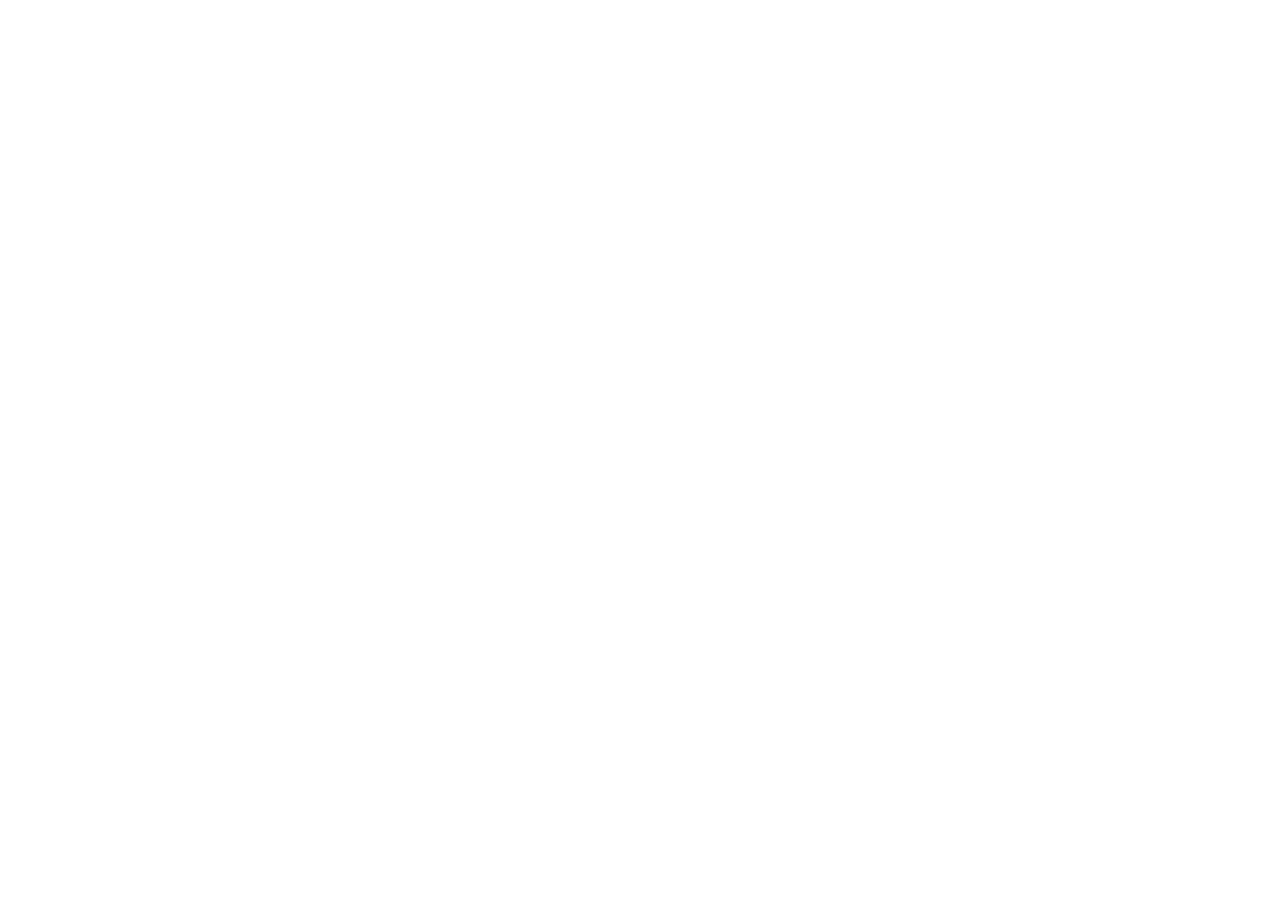
==== index.html @ fdb77dd9 "Struct" ====
<!doctype html>
<html lang="ru">
    <head>
        <meta charset="utf-8">
        <meta name="viewport" content="width=device-width, initial-scale=1">
        <script src="main.js"></script>
        <link rel="stylesheet" href="Main Style.css">
        <title>Main Page</title>
    </head>
    <body>
        <div>
            
        </div>
    </body>
</html>
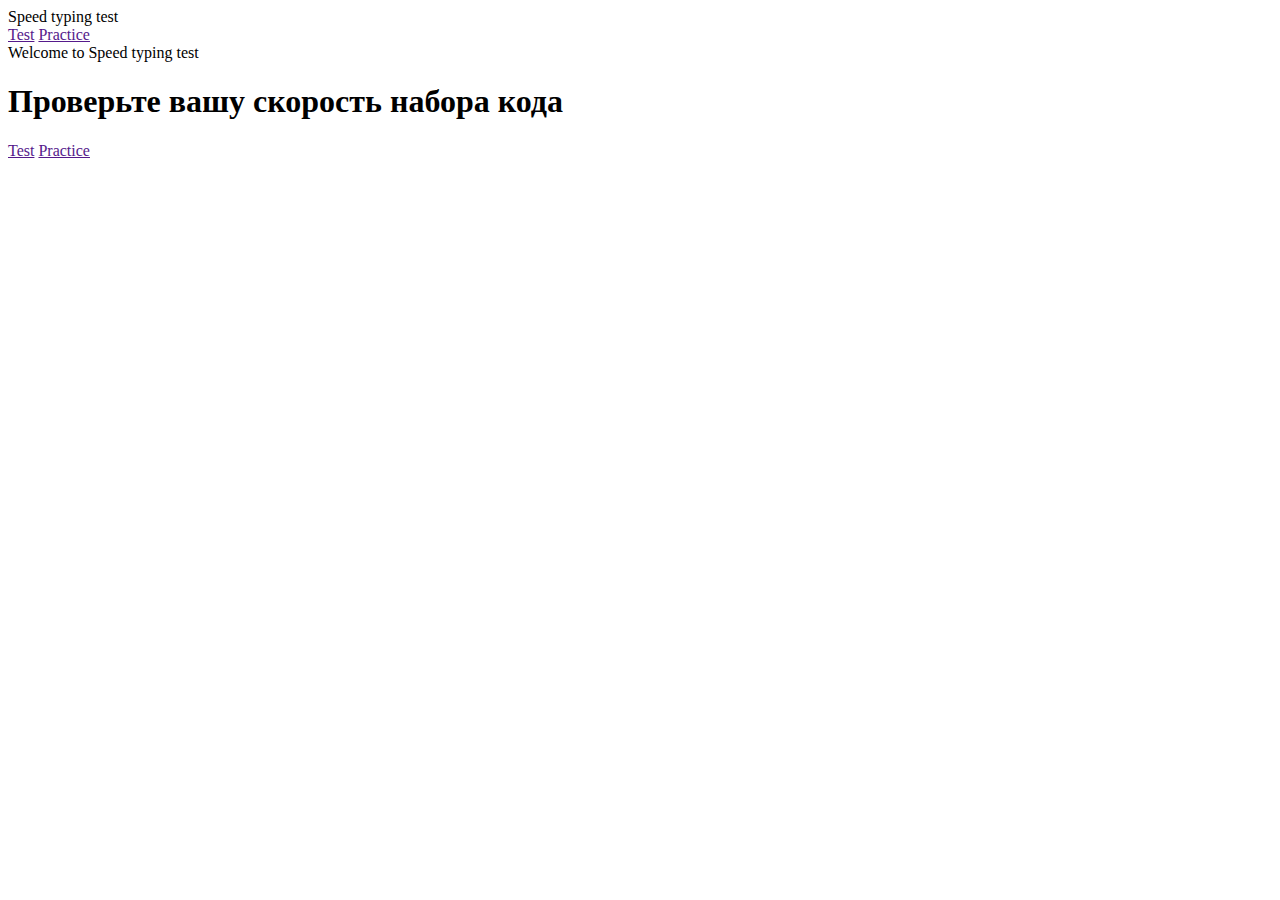
==== commit 3803eedd: "Main page + prac" ====
--- a/index.html
+++ b/index.html
@@ -8,8 +8,35 @@
         <title>Main Page</title>
     </head>
     <body>
-        <div>
-            
+        <div id=""><div class="">
+            <header class="">
+                <div class="">
+                    <div class="">
+                        <span>Speed typing test</span>
+                    </div>
+                </div>
+                    <nav class="">
+                        <a href="">Test</a>
+                        <a href="">Practice</a>
+                    </nav>
+            </header>
+            <main class="">
+                <section class="">
+                    <div class="">
+                        <div>
+                            <span class="">Welcome to</span>
+                            <span>Speed typing test</span>
+                        </div>
+
+                        <h1>Проверьте вашу скорость набора кода</h1>
+                        
+                        <div class="">
+                            <a class="" href="">Test</a>
+                            <a href="">Practice</a>
+                        </div>
+                    </div>
+                </section>
+            </main>
         </div>
     </body>
 </html>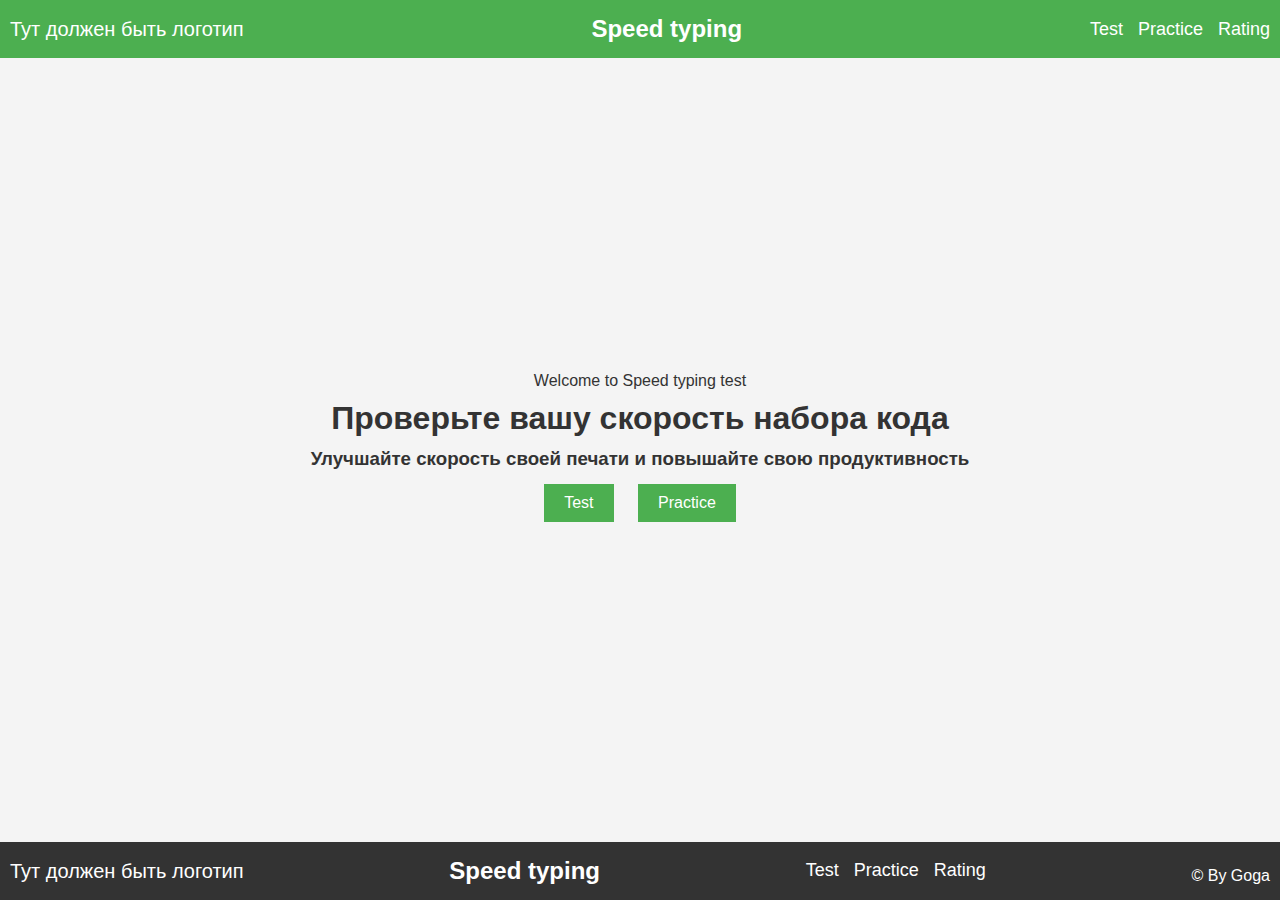
==== commit ee3b1bb8: "+css" ====
--- a/index.html
+++ b/index.html
@@ -3,40 +3,55 @@
     <head>
         <meta charset="utf-8">
         <meta name="viewport" content="width=device-width, initial-scale=1">
-        <script src="main.js"></script>
-        <link rel="stylesheet" href="Main Style.css">
+        <script src="js/main.js"></script>
+        <link rel="stylesheet" href="css/style.css">
         <title>Main Page</title>
     </head>
+
     <body>
-        <div id=""><div class="">
-            <header class="">
-                <div class="">
-                    <div class="">
-                        <span>Speed typing test</span>
-                    </div>
-                </div>
-                    <nav class="">
-                        <a href="">Test</a>
-                        <a href="">Practice</a>
-                    </nav>
-            </header>
-            <main class="">
-                <section class="">
-                    <div class="">
-                        <div>
-                            <span class="">Welcome to</span>
-                            <span>Speed typing test</span>
-                        </div>
+        <header>
+            <div class="logo">Тут должен быть логотип</div>
+        
+            <span>Speed typing</span>
+            
+            <nav>
+                <a href="test.html">Test</a>
+                <a href="Practice.html">Practice</a>
+                <a href="Rating.html">Rating</a>
+            </nav>
+    
+        </header>
 
-                        <h1>Проверьте вашу скорость набора кода</h1>
-                        
-                        <div class="">
-                            <a class="" href="">Test</a>
-                            <a href="">Practice</a>
-                        </div>
-                    </div>
-                </section>
-            </main>
+        <div class="main">
+            <div>
+                <span class="">Welcome to</span>
+                <span>Speed typing test</span>
+            </div>
+
+            <h1>Проверьте вашу скорость набора кода</h1>
+            <h3>Улучшайте скорость своей печати и повышайте свою продуктивность</h2>
+
+            <div class="">
+                <button>Test</button>
+                <button>Practice</button>
+            </div>
+
         </div>
+
+            
+        <footer>
+            <div class="logo">Тут должен быть логотип</div>
+        
+            <span>Speed typing</span>
+            
+            <nav>
+                <a href="test.html">Test</a>
+                <a href="Practice.html">Practice</a>
+                <a href="Rating.html">Rating</a>
+            </nav>
+
+            <p>&copy; By Goga</p>
+        </footer>
+
     </body>
 </html>--- a/css/style.css
+++ b/css/style.css
@@ -0,0 +1,156 @@
+body, h1, h2, h3, p, div, span, a, button, nav, header, footer {
+    margin: 0;
+    padding: 0;
+    box-sizing: border-box;
+}
+
+body {
+    font-family: Arial, sans-serif;
+    line-height: 1.6;
+    background-color: #f4f4f4;
+    color: #333;
+    display: flex;
+    flex-direction: column;
+    min-height: 100vh;
+}
+
+header {
+    background-color: #4CAF50;
+    color: white;
+    padding: 10px;
+    display: flex;
+    justify-content: space-between;
+    align-items: center;
+}
+
+header div {
+    font-size: 20px;
+}
+
+header span {
+    font-size: 24px;
+    font-weight: bold;
+}
+
+header nav {
+    display: flex;
+    gap: 15px;
+}
+
+header nav a {
+    color: white;
+    text-decoration: none;
+    font-size: 18px;
+}
+
+header nav a:hover {
+    text-decoration: underline;
+}
+
+.main {
+    flex: 1;
+    text-align: center;
+    padding: 20px;
+    display: flex;
+    flex-direction: column;
+    justify-content: center;
+    align-items: center;
+}
+
+button {
+    padding: 10px 20px;
+    margin: 10px;
+    font-size: 16px;
+    background-color: #4CAF50;
+    color: white;
+    border: none;
+    cursor: pointer;
+}
+
+button:hover {
+    background-color: #45a049;
+}
+
+div.Java, div.C, div.Python {
+    display: none;
+    flex-direction: column;
+    align-items: center;
+    margin-top: 20px;
+}
+
+div.Java button, div.C button, div.Python button {
+    margin: 5px 0;
+}
+
+footer {
+    background-color: #333;
+    color: white;
+    padding: 10px;
+    display: flex;
+    justify-content: space-between;
+    align-items: center;
+    width: 100%;
+}
+
+footer div {
+    font-size: 20px;
+}
+
+footer span {
+    font-size: 24px;
+    font-weight: bold;
+}
+
+footer nav {
+    display: flex;
+    gap: 15px;
+}
+
+footer nav a {
+    color: white;
+    text-decoration: none;
+    font-size: 18px;
+}
+
+footer nav a:hover {
+    text-decoration: underline;
+}
+
+footer p {
+    margin-top: 10px;
+}
+
+button.Java-btn, button.C-btn, button.Python-btn {
+    background-color: #2196F3;
+}
+
+button.Java-btn:hover, button.C-btn:hover, button.Python-btn:hover {
+    background-color: #1976D2;
+}
+table {
+    width: 80%;
+    margin: 0 auto;
+    border-collapse: collapse;
+    box-shadow: 0 0 20px rgba(0, 0, 0, 0.1);
+}
+
+table thead tr {
+    background-color: #4CAF50;
+    color: white;
+    text-align: left;
+    font-weight: bold;
+}
+
+table th, table td {
+    padding: 12px 15px;
+    border: 1px solid #ddd;
+}
+
+table tbody tr:nth-child(even) {
+    background-color: #f3f3f3;
+}
+
+table tbody tr:hover {
+    background-color: #f1f1f1;
+    cursor: pointer;
+}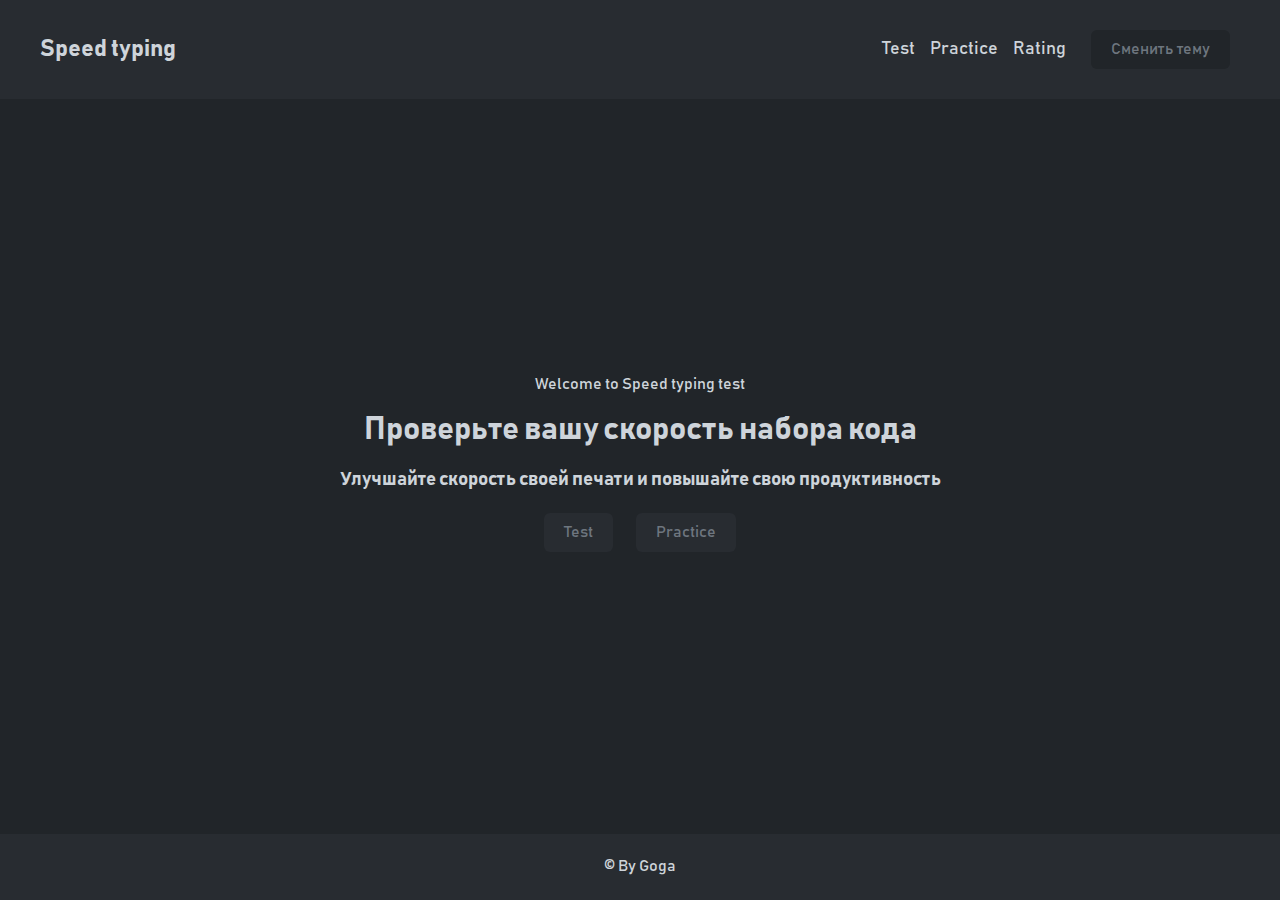
==== commit 72a2dbcc: "style + theme" ====
--- a/index.html
+++ b/index.html
@@ -1,57 +1,41 @@
 <!doctype html>
 <html lang="ru">
-    <head>
-        <meta charset="utf-8">
-        <meta name="viewport" content="width=device-width, initial-scale=1">
-        <script src="js/main.js"></script>
-        <link rel="stylesheet" href="css/style.css">
-        <title>Main Page</title>
-    </head>
+<head>
+    <meta charset="utf-8">
+    <meta name="viewport" content="width=device-width, initial-scale=1">
+    <script src="js/theme.js"></script>
+    <link rel="stylesheet" href="css/style.css">
+    <title>Main Page</title>
+</head>
+<body>
+    <header>
+        <a href="index.html"><h1 class="logo">Speed typing</h1></a>
+        <nav>
+            <a href="test.html">Test</a>
+            <a href="Practice.html">Practice</a>
+            <a href="Rating.html">Rating</a>
+            <button id="change-theme">Сменить тему</button>
+        </nav>
+    </header>
 
-    <body>
-        <header>
-            <div class="logo">Тут должен быть логотип</div>
-        
-            <span>Speed typing</span>
-            
-            <nav>
-                <a href="test.html">Test</a>
-                <a href="Practice.html">Practice</a>
-                <a href="Rating.html">Rating</a>
-            </nav>
-    
-        </header>
-
-        <div class="main">
-            <div>
-                <span class="">Welcome to</span>
-                <span>Speed typing test</span>
-            </div>
-
-            <h1>Проверьте вашу скорость набора кода</h1>
-            <h3>Улучшайте скорость своей печати и повышайте свою продуктивность</h2>
-
-            <div class="">
-                <button>Test</button>
-                <button>Practice</button>
-            </div>
-
+    <div class="main">
+        <div>
+            <span class="">Welcome to</span>
+            <span>Speed typing test</span>
         </div>
 
-            
-        <footer>
-            <div class="logo">Тут должен быть логотип</div>
-        
-            <span>Speed typing</span>
-            
-            <nav>
-                <a href="test.html">Test</a>
-                <a href="Practice.html">Practice</a>
-                <a href="Rating.html">Rating</a>
-            </nav>
+        <h1>Проверьте вашу скорость набора кода</h1>
+        <h3>Улучшайте скорость своей печати и повышайте свою продуктивность</h3>
 
-            <p>&copy; By Goga</p>
-        </footer>
+        <div class="">
+            <a href="test.html"><button>Test</button></a>
+            <a href="Practice.html"><button>Practice</button></a>
+        </div>
 
-    </body>
+    </div>
+
+    <footer>
+        <p>&copy; By Goga</p>
+    </footer>
+</body>
 </html>--- a/css/style.css
+++ b/css/style.css
@@ -1,50 +1,82 @@
-body, h1, h2, h3, p, div, span, a, button, nav, header, footer {
+:root {
+    --background: #212529;
+    --background-secondary: #282c31;
+    --background-third: #6e767f;
+    --text: #ced4da;
+    --text-secondary: #9a9c9e;
+    --warning: #dc2f02;
+}
+
+:root.native-dark {
+    --background: #22272e;
+    --background-secondary: #272e35;
+    --background-third: #6d7887;
+    --text: #cbd0df;
+    --text-secondary: #4895ef;
+    --warning: #ef6c75;
+}
+
+@font-face {
+    font-family: "Bahnschrift";
+    src: url("../font/Bahnschrift.ttf");
+}
+
+body {
     margin: 0;
     padding: 0;
     box-sizing: border-box;
-}
-
-body {
-    font-family: Arial, sans-serif;
+    font-family: "Bahnschrift", sans-serif;
     line-height: 1.6;
-    background-color: #f4f4f4;
-    color: #333;
+    background-color: var(--background);
+    color: var(--text);
     display: flex;
     flex-direction: column;
     min-height: 100vh;
 }
 
+
+h1, h2, h3, p {
+    margin: 0;
+}
+
 header {
-    background-color: #4CAF50;
-    color: white;
-    padding: 10px;
+    background-color: var(--background-secondary);
+    padding: 20px 40px;
     display: flex;
     justify-content: space-between;
     align-items: center;
 }
 
-header div {
-    font-size: 20px;
-}
-
-header span {
+h1.logo {
     font-size: 24px;
-    font-weight: bold;
 }
 
 header nav {
     display: flex;
+    align-items: center;
     gap: 15px;
 }
 
-header nav a {
-    color: white;
+header nav button {
+    background: var(--background);
+}
+
+a {
+    color: var(--text);
     text-decoration: none;
     font-size: 18px;
+    transition: all 200ms ease-in-out;
 }
 
-header nav a:hover {
-    text-decoration: underline;
+a:hover,
+a.active {
+    color: var(--text-secondary);
+}
+
+footer {
+    background-color: var(--background-secondary);
+    padding: 20px;
+    text-align: center;
 }
 
 .main {
@@ -55,20 +87,28 @@
     flex-direction: column;
     justify-content: center;
     align-items: center;
+    gap: 8px;
 }
 
 button {
+    font-family: "Bahnschrift", sans-serif;
     padding: 10px 20px;
     margin: 10px;
     font-size: 16px;
-    background-color: #4CAF50;
-    color: white;
+    background-color: var(--background-secondary);
+    color: var(--background-third);
+    border-radius: 6px;
     border: none;
     cursor: pointer;
+    transition: all 200ms ease-in-out;
 }
 
 button:hover {
-    background-color: #45a049;
+    color: var(--text);
+}
+
+button.selected {
+    color: var(--text);
 }
 
 div.Java, div.C, div.Python {
@@ -82,75 +122,32 @@
     margin: 5px 0;
 }
 
-footer {
-    background-color: #333;
-    color: white;
-    padding: 10px;
-    display: flex;
-    justify-content: space-between;
-    align-items: center;
-    width: 100%;
-}
-
-footer div {
-    font-size: 20px;
-}
-
-footer span {
-    font-size: 24px;
-    font-weight: bold;
-}
-
-footer nav {
-    display: flex;
-    gap: 15px;
-}
-
-footer nav a {
-    color: white;
-    text-decoration: none;
-    font-size: 18px;
-}
-
-footer nav a:hover {
-    text-decoration: underline;
-}
-
-footer p {
-    margin-top: 10px;
-}
-
-button.Java-btn, button.C-btn, button.Python-btn {
-    background-color: #2196F3;
-}
-
-button.Java-btn:hover, button.C-btn:hover, button.Python-btn:hover {
-    background-color: #1976D2;
-}
 table {
     width: 80%;
-    margin: 0 auto;
+    margin: 15px auto;
     border-collapse: collapse;
-    box-shadow: 0 0 20px rgba(0, 0, 0, 0.1);
 }
 
 table thead tr {
-    background-color: #4CAF50;
-    color: white;
+    background-color: var(--background-secondary);
     text-align: left;
     font-weight: bold;
 }
 
+table tbody tr {
+    transition: all 200ms ease-in-out;
+}
+
 table th, table td {
     padding: 12px 15px;
-    border: 1px solid #ddd;
+    border: 1px solid var(--background-third);
 }
 
 table tbody tr:nth-child(even) {
-    background-color: #f3f3f3;
+    background-color: var(--background);
 }
 
 table tbody tr:hover {
-    background-color: #f1f1f1;
+    background-color: var(--background-secondary);
     cursor: pointer;
 }